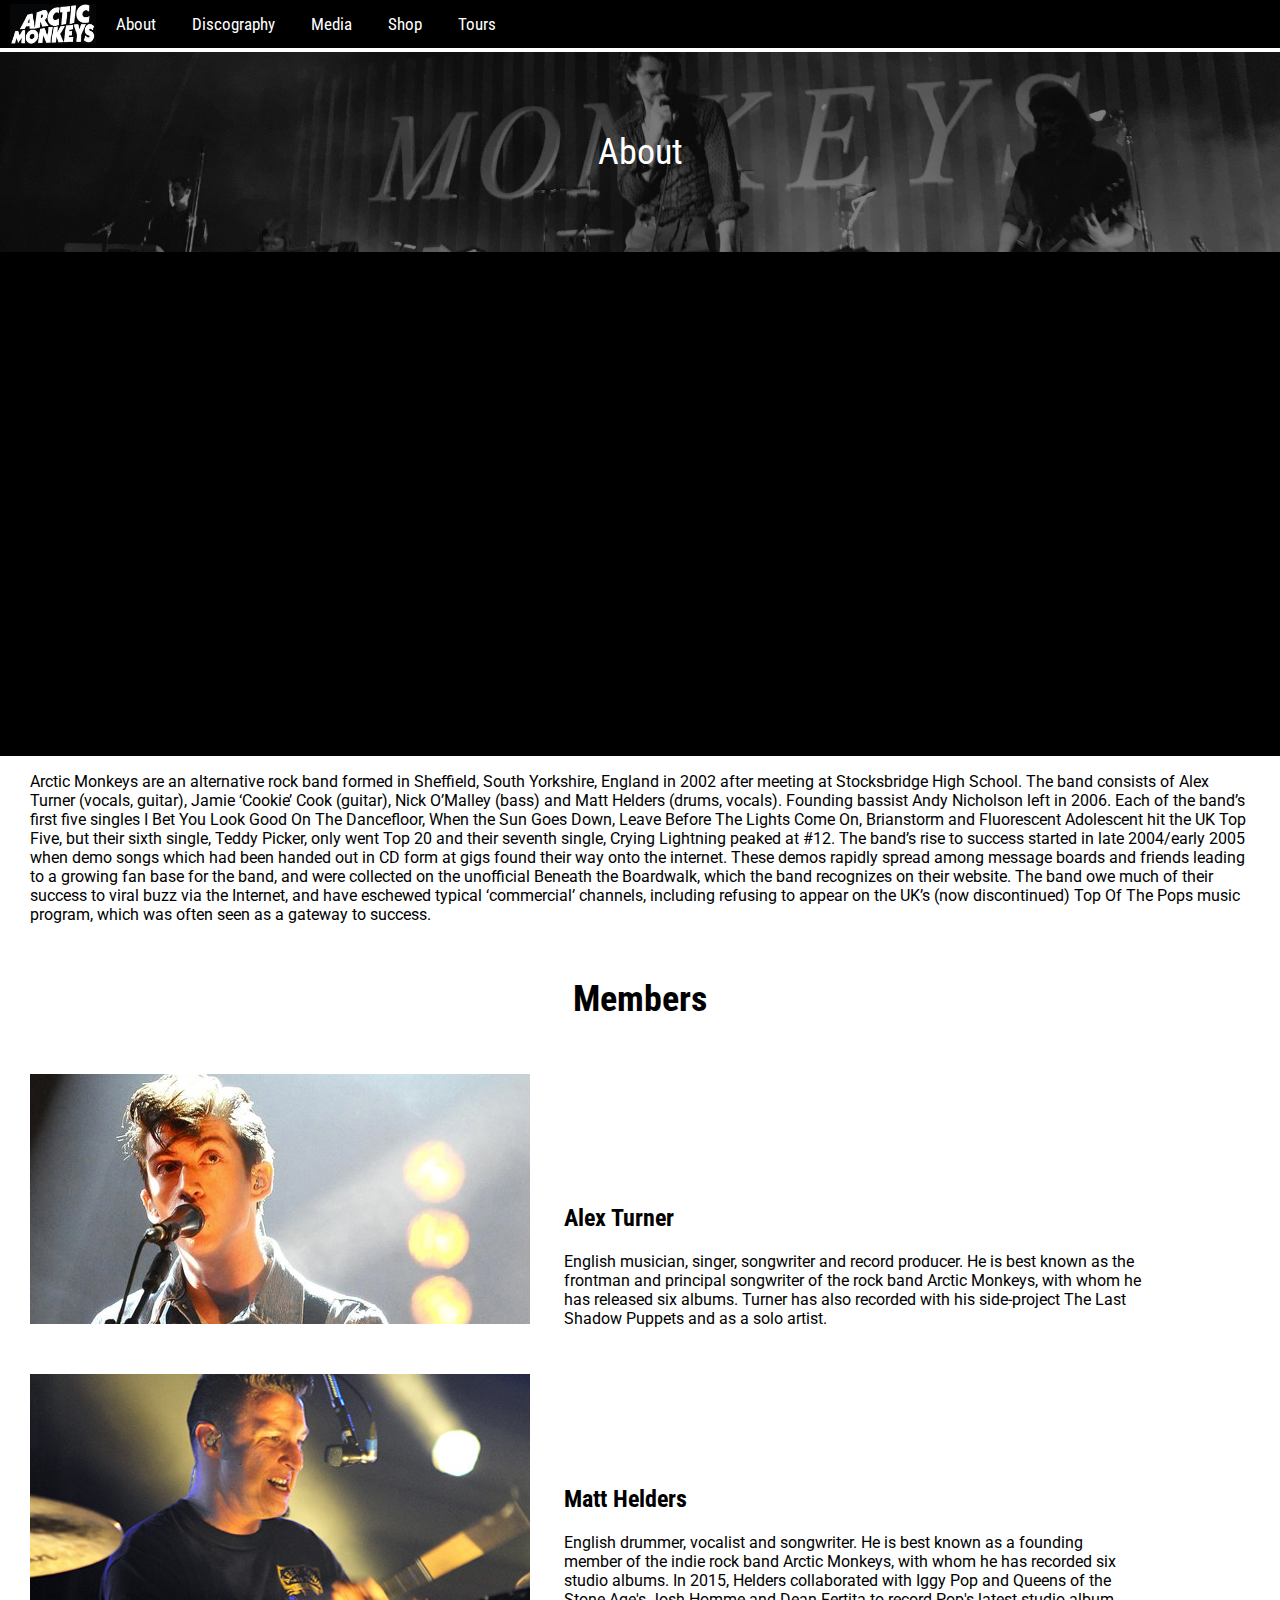
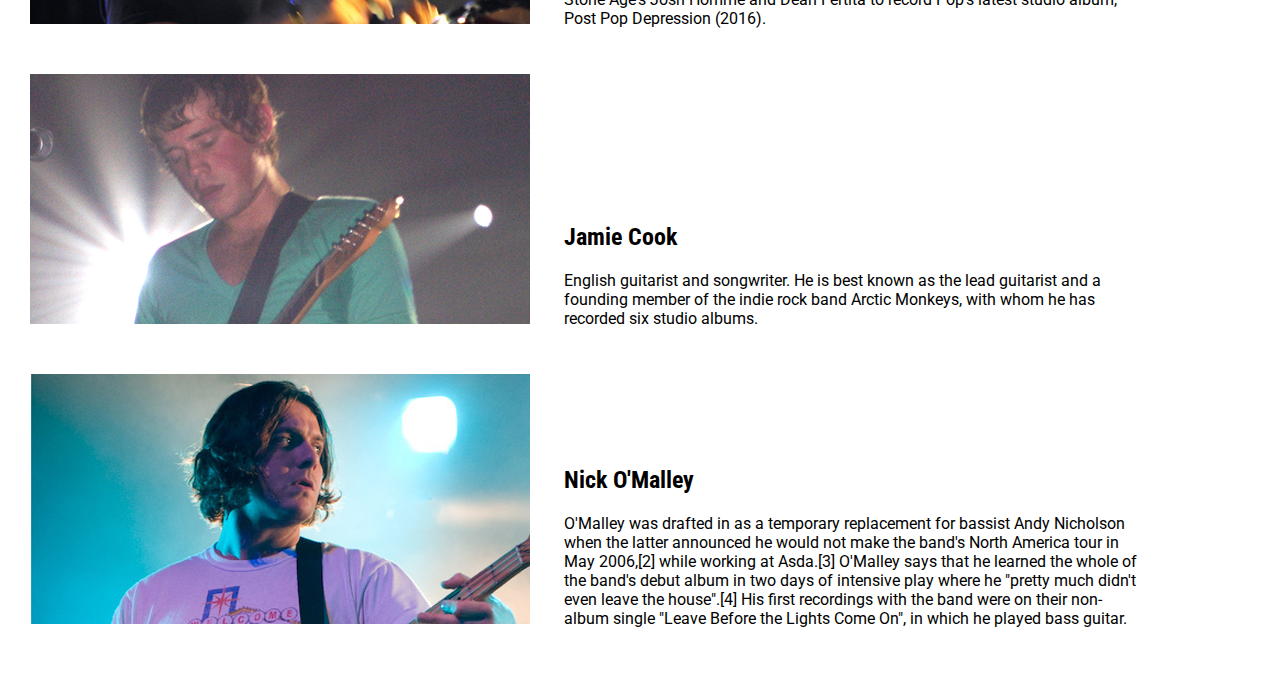
==== aboutpage.html @ d3245ab1 "New improvements" ====
<!DOCTYPE html>
<html lang="en">

<head>
  <title>About</title>
  <link rel="stylesheet" href="/assets/stylesheets/css-prueba.css">
  <link href="https://fonts.googleapis.com/css?family=Roboto+Condensed" rel="stylesheet">
  <link href="https://fonts.googleapis.com/css?family=Roboto" rel="stylesheet">
</head>

<body>
  <!-- Main Menu -->
  <div class="topnav">
    <a href="index.html">
    <div class="menu-logo"></div>
    </a>
    <a href="aboutpage.html">
      <div class="buttonactive"> About </div>
    </a>
    <a href="discographypage.html">
      <div class="buttonactive">Discography</div>
    </a>
    <a href=" ">
      <div class="buttonactive"> Media </div>
    </a>
    <a href=" ">
      <div class="buttonactive"> Shop </div>
    </a>
    <a href="tourspage.html">
      <div class="buttonactive"> Tours </div>
    </a>
  </div>

  <!-- Banner -->
  <div class="banner-about">
    <div class="valign"></div>
    <div class="banner-text">
      About
    </div>
  </div>

<!-- Video -->
<div class="video">
  <iframe class="videofullscreen" src="https://www.youtube.com/embed/8lLZA5PbUIE" allow="autoplay; encrypted-media" ></iframe>
</div>

  <!-- Texto -->
  <p class="bodytext">
    Arctic Monkeys are an alternative rock band formed in Sheffield, South Yorkshire, England in 2002 after meeting at Stocksbridge High School. The band consists of Alex Turner (vocals, guitar), Jamie ‘Cookie’ Cook (guitar), Nick O’Malley (bass) and Matt Helders (drums, vocals). Founding bassist Andy Nicholson left in 2006. Each of the band’s first five singles I Bet You Look Good On The Dancefloor, When the Sun Goes Down, Leave Before The Lights Come On, Brianstorm and Fluorescent Adolescent hit the UK Top Five, but their sixth single, Teddy Picker, only went Top 20 and their seventh single, Crying Lightning peaked at #12. The band’s rise to success started in late 2004/early 2005 when demo songs which had been handed out in CD form at gigs found their way onto the internet. These demos rapidly spread among message boards and friends leading to a growing fan base for the band, and were collected on the unofficial Beneath the Boardwalk, which the band recognizes on their website. The band owe much of their success to viral buzz via the Internet, and have eschewed typical ‘commercial’ channels, including refusing to appear on the UK’s (now discontinued) Top Of The Pops music program, which was often seen as a gateway to success.
  </p>

<!-- Integrantes -->
<h1> Members </h1>

<div class="member-space-box">
  <img class="memberphoto" src="assets/images/member1.jpg"/>
  <div class="member-descriptiom">
  <h2> Alex Turner </h2>
  <p class="bodytext">
    English musician, singer, songwriter and record producer. He is best known as the frontman and principal songwriter of the rock band Arctic Monkeys, with whom he has released six albums. Turner has also recorded with his side-project The Last Shadow Puppets and as a solo artist.
  </p>
  </div>
</div>

<div class="member-space-box">
  <img class="memberphoto" src="assets/images/member2.jpg"/>
  <div class="member-descriptiom">
  <h2> Matt Helders </h2>
  <p class="bodytext">
    English drummer, vocalist and songwriter. He is best known as a founding member of the indie rock band Arctic Monkeys, with whom he has recorded six studio albums. In 2015, Helders collaborated with Iggy Pop and Queens of the Stone Age's Josh Homme and Dean Fertita to record Pop's latest studio album, Post Pop Depression (2016).
  </p>
  </div>
</div>

<div class="member-space-box">
  <img class="memberphoto" src="assets/images/member3.jpg"/>
  <div class="member-descriptiom">
  <h2> Jamie Cook </h2>
  <p class="bodytext">
    English guitarist and songwriter. He is best known as the lead guitarist and a founding member of the indie rock band Arctic Monkeys, with whom he has recorded six studio albums.
  </p>
  </div>
</div>

<div class="member-space-box">
  <img class="memberphoto" src="assets/images/member4.jpg"/>
  <div class="member-descriptiom">
  <h2> Nick O'Malley </h2>
  <p class="bodytext">
    O'Malley was drafted in as a temporary replacement for bassist Andy Nicholson when the latter announced he would not make the band's North America tour in May 2006,[2] while working at Asda.[3] O'Malley says that he learned the whole of the band's debut album in two days of intensive play where he "pretty much didn't even leave the house".[4] His first recordings with the band were on their non-album single "Leave Before the Lights Come On", in which he played bass guitar.
  </p>
  </div>
</div>


</body>

</html>
---- assets/stylesheets/css-prueba.css ----
/* Basics */
a{
  text-decoration: none;
}
body {
  margin: 0px;
  border: 0px;
  padding: 0px;
}
div{
  display: inline-block;
}
h1{
  font-family: 'Roboto Condensed';
  text-align: center;
  font-size: 36px;
  padding: 30px;
}
h2{
  font-family: 'Roboto Condensed';
  font-size: 24px;
  padding-left: 30px;
  padding-right: 30px;
}

/* Main Bar Menu */
.topnav {
    background-color: black;
    overflow: hidden;
    height:100%;
    width: 100%;
    position: relative;
    z-index: 10;
}

.buttonactive {
    float: Center;
    color: white;
    text-align: center;
    vertical-align: middle;
    padding: 14px 16px;
    text-decoration: none;
    font-size: 17px;
    font-family: 'Roboto Condensed';
    height: 100%;
}

.buttonactive:hover{
  background-color:hsl(0, 100%, 25%);
  color: white;
  height: 100%;
}

.buttonactive:active{
  background-color: hsl(0, 100%, 25%);
  color: white;
  height: 100%;
}

.menu-logo{
  background-image: url("/assets/images/logo.jpg");
  background-size: cover;
  background-position: center;
  background-repeat: no-repeat;
  padding-right: 16px;
  padding-top: 10px;
  height: 30px;
  width: 70px;
  margin-left: 10px;
  vertical-align: middle;

}

/* Banner */
.banner-about{
  background-image: linear-gradient(rgba(0, 0, 0, 0.5), rgba(0, 0, 0, 0.5)), url("/assets/images/banner-about.jpg");
  background-size: cover;
  background-repeat: no-repeat;
  background-position: center;
  width: 100%;
  height: 200px;
  padding: 0px;
  border: 0;
  margin: 0px;
  display: flex;
  align-items: center;
  justify-content: center;
}

.banner-text{
  width: 100%;
  vertical-align: middle;
  color: white;
  font-size: 36px;
  text-align: center;
  font-family: 'Roboto Condensed';

}

/* Videos */
.video{
  width: 100%;
  height: 100%;
  background-color: black;
  align-items: center;
  align-content: center;
}

.videofullscreen{
  width: 80%;
  height: 500px;
  margin-left: 10%;
  margin-right: 10%;
  align-self: center;
  border: 0;
}

.videofullscreen2{
  width: 80vw;
  height: 100vh;
  margin-left: 10%;
  margin-right: 10%;
  align-self: center;
  border: 0;
}

#myVideo {
    position: fixed;
    right: 0;
    bottom: 0;
    min-width: 100%;
    min-height: 100%;
}

/* Body Text */
.bodytext{
  font-family: 'Roboto';
  text-align: left;
  font-size: 16px;
  padding-left: 30px;
  padding-right: 30px;
}

/* About Page */
.member-descriptiom{
  width: 50%;
}

.memberphoto{
  padding-left: 30px;
}

.member-space-box{
  padding-bottom: 30px;
}
/* Tours Page */
table{
padding: 30px;
}
th{
  font-family: 'Roboto Condensed';
  text-align: center;
  font-size: 20px;
  padding: 30px;
}
td{
  font-family: 'Roboto';
  text-align: center;
  font-size: 16px;
  padding:15px;
}
.buy-button{
  font-family: 'Roboto';
  text-align: center;
  font-size: 16px;
  font-weight: 500;
  padding:15px;
  color: black;
  text-decoration: underline;
}
.buy-button:hover{
  font-family: 'Roboto';
  text-align: center;
  font-size: 16px;
  font-weight: 500;
  padding:15px;
  color: hsl(0, 100%, 25%);
}

/* Discography Page */
.albumbox{
  width: 100%;
  vertical-align: top;
  padding-bottom: 60px;
}
.music-descriptiom{
  width: 50%;
  vertical-align: top;
}
.music-list{
  font-family: 'Roboto';
  text-align: left;
  font-size: 16px;
  padding-left: 30px;
  line-height: 35px;
  vertical-align: top;
}
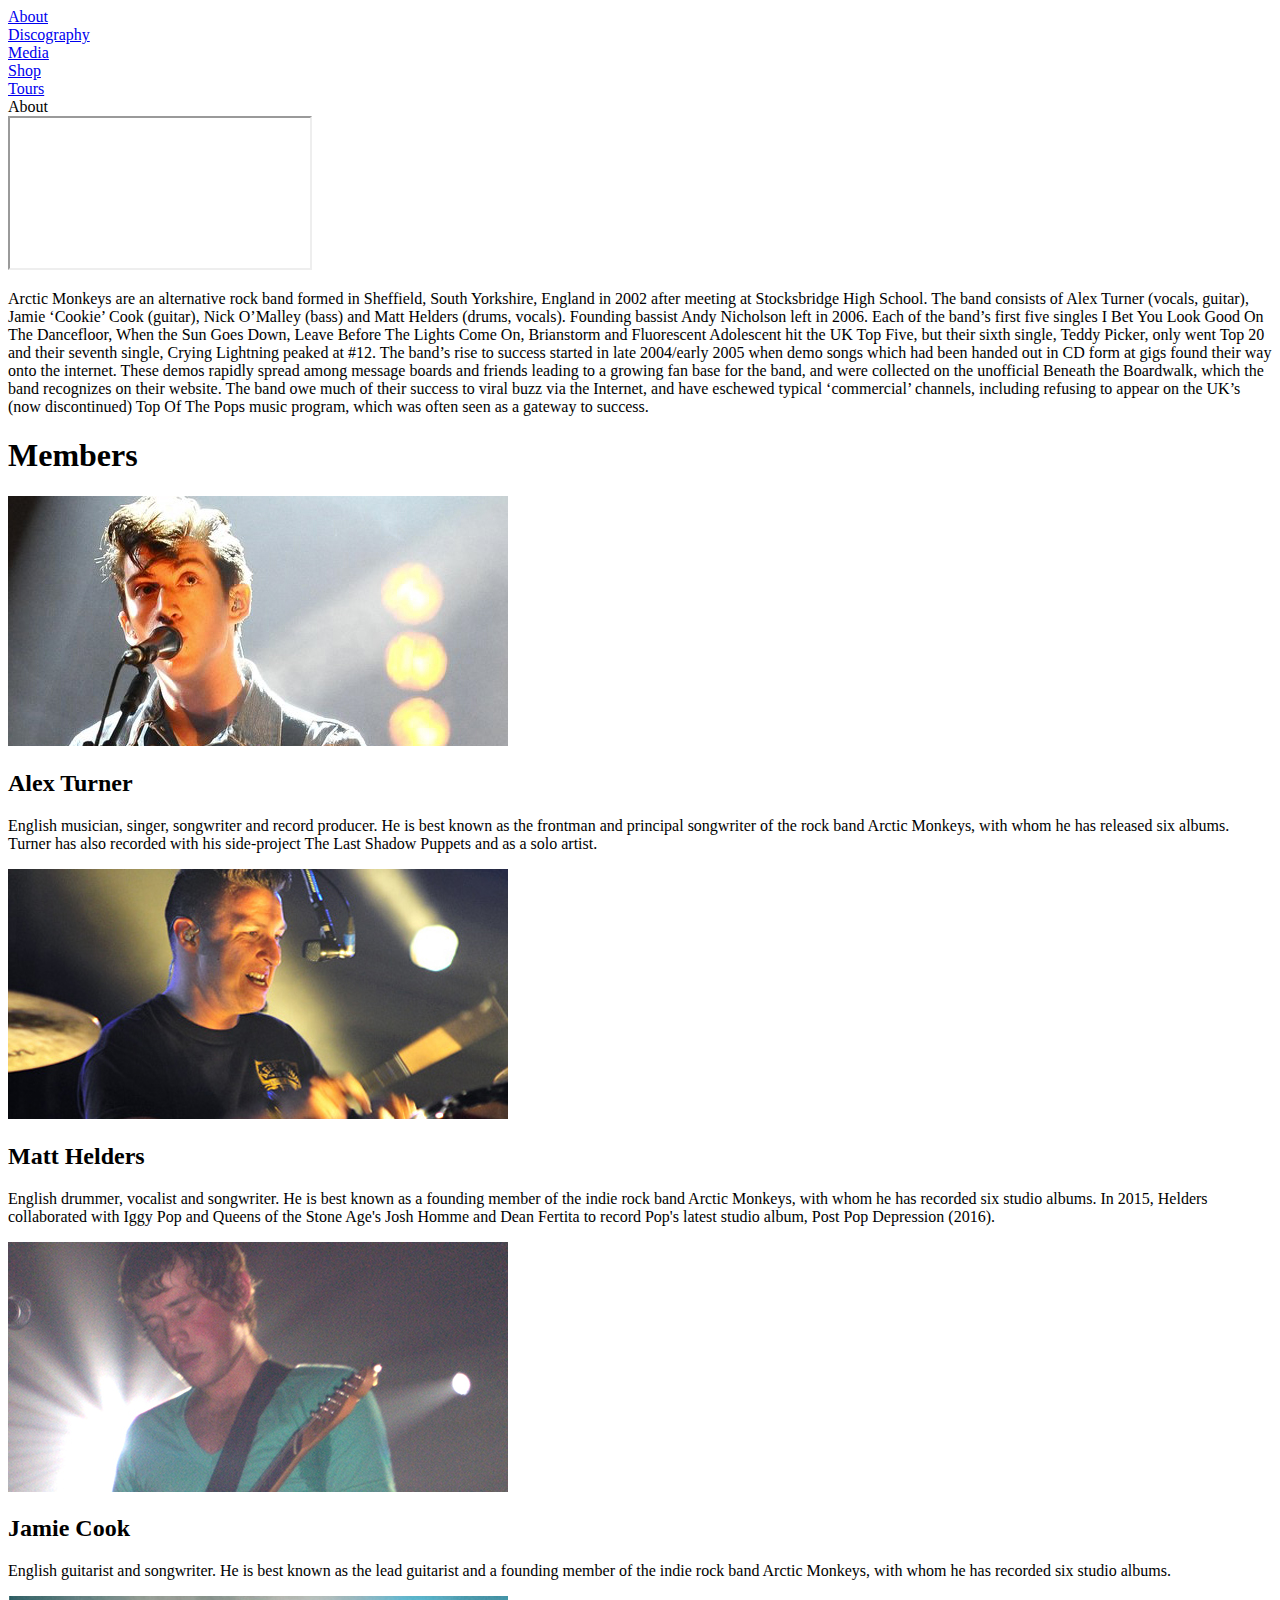
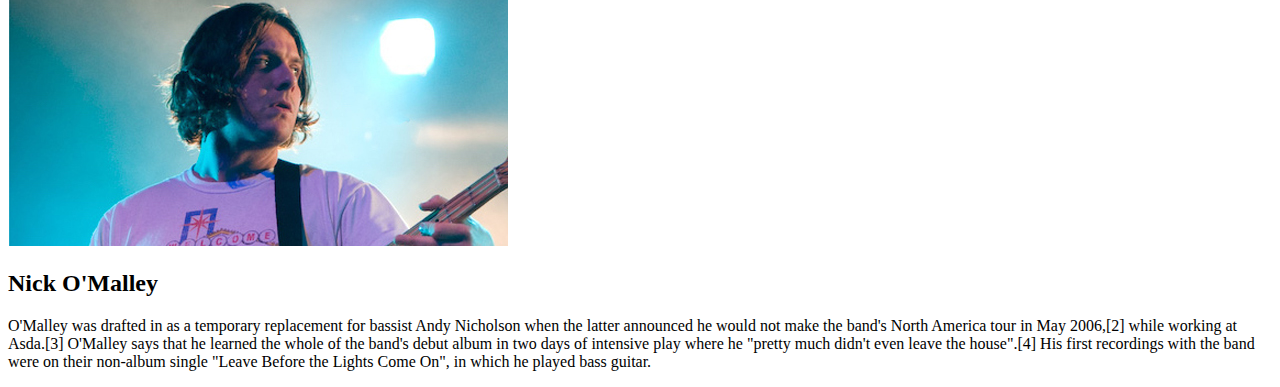
==== commit 6d805a3e: "Update aboutpage.html" ====
--- a/aboutpage.html
+++ b/aboutpage.html
@@ -3,7 +3,7 @@
 
 <head>
   <title>About</title>
-  <link rel="stylesheet" href="/assets/stylesheets/css-prueba.css">
+  <link rel="stylesheet" href="../stylesheets/css-prueba.css">
   <link href="https://fonts.googleapis.com/css?family=Roboto+Condensed" rel="stylesheet">
   <link href="https://fonts.googleapis.com/css?family=Roboto" rel="stylesheet">
 </head>
@@ -23,7 +23,7 @@
     <a href=" ">
       <div class="buttonactive"> Media </div>
     </a>
-    <a href=" ">
+    <a href="shoppage.html">
       <div class="buttonactive"> Shop </div>
     </a>
     <a href="tourspage.html">
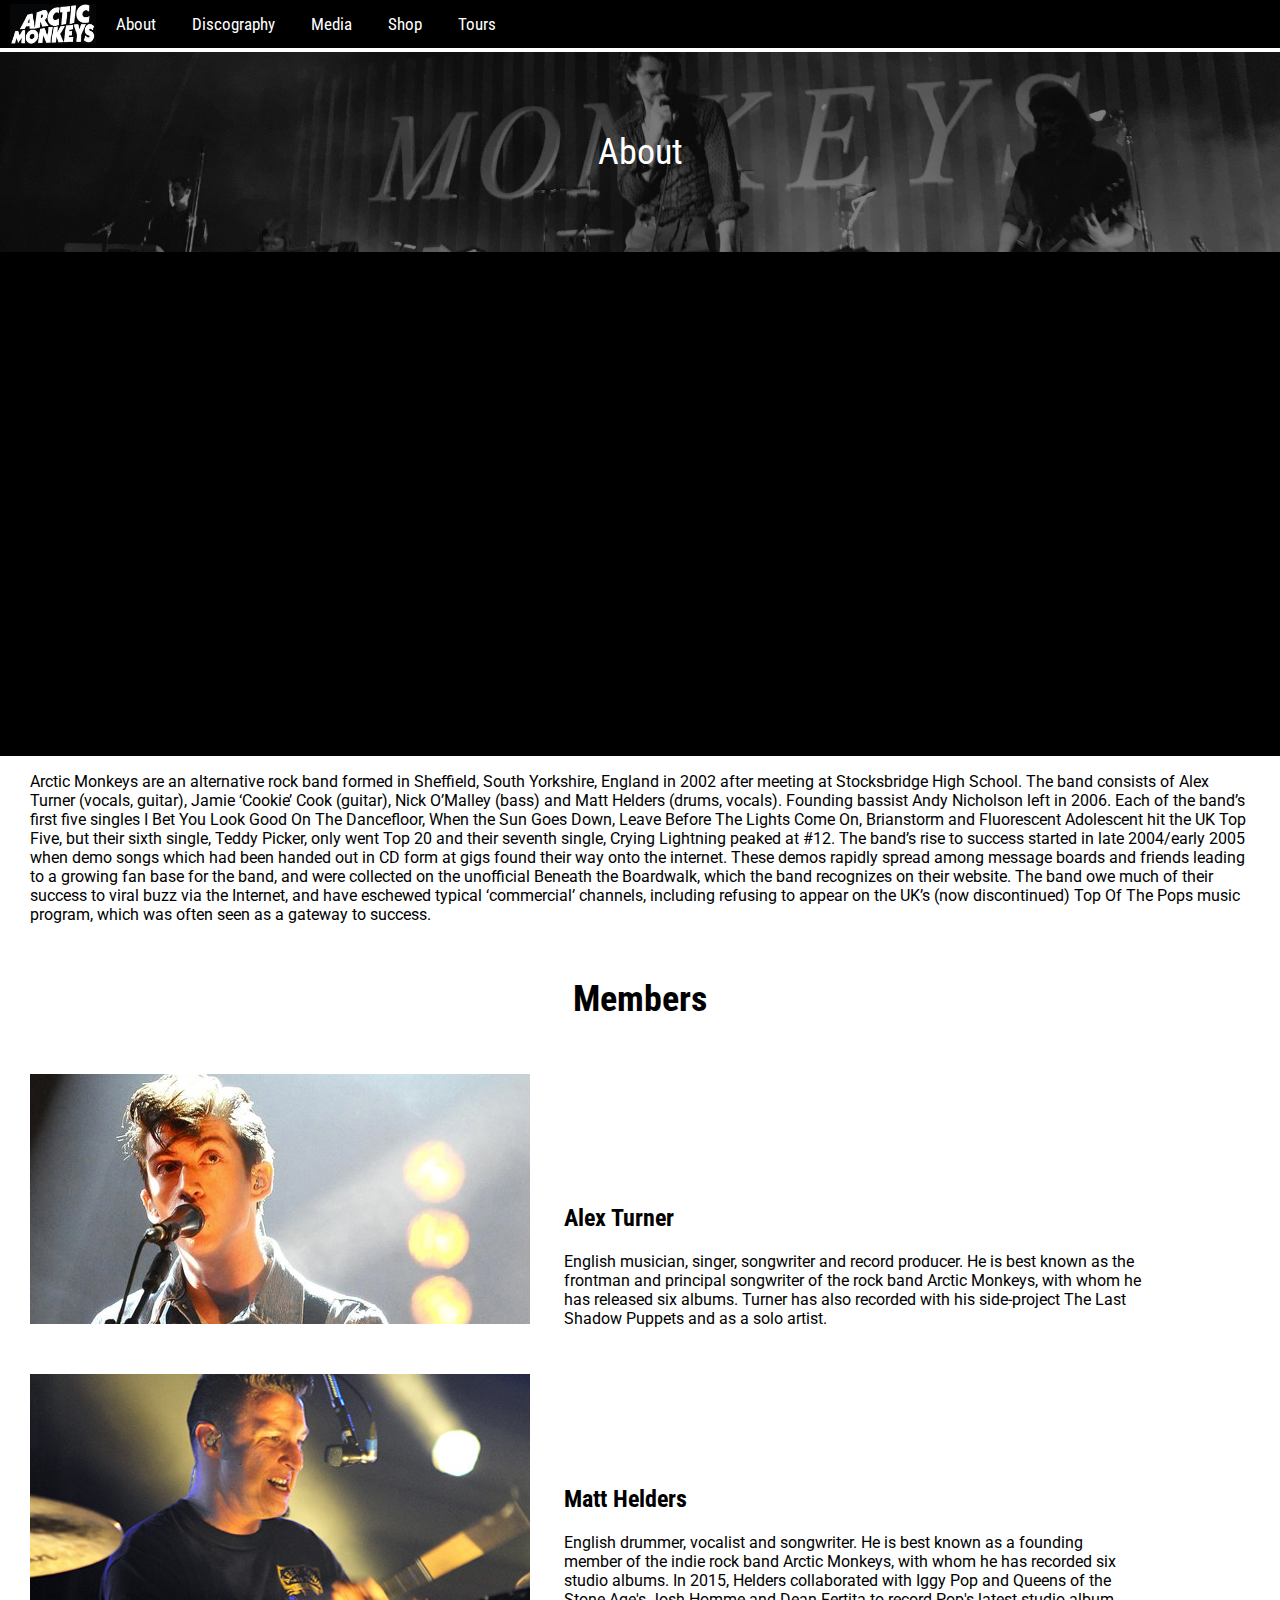
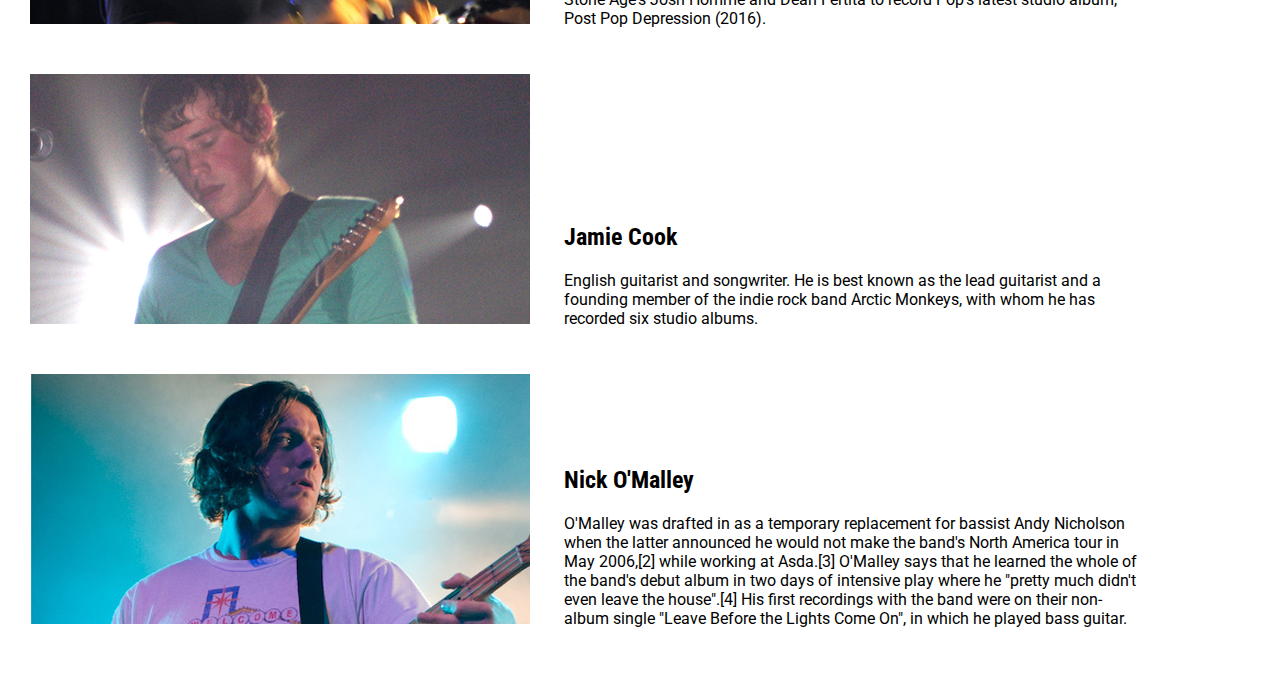
==== commit e3b91c63: "Update aboutpage.html" ====
--- a/aboutpage.html
+++ b/aboutpage.html
@@ -3,7 +3,7 @@
 
 <head>
   <title>About</title>
-  <link rel="stylesheet" href="../stylesheets/css-prueba.css">
+  <link rel="stylesheet" href="./assets/stylesheets/css-prueba.css">
   <link href="https://fonts.googleapis.com/css?family=Roboto+Condensed" rel="stylesheet">
   <link href="https://fonts.googleapis.com/css?family=Roboto" rel="stylesheet">
 </head>
--- a/assets/stylesheets/css-prueba.css
+++ b/assets/stylesheets/css-prueba.css
@@ -0,0 +1,274 @@
+/* Basics */
+a{
+  text-decoration: none;
+}
+body {
+  margin: 0px;
+  border: 0px;
+  padding: 0px;
+}
+div{
+  display: inline-block;
+}
+h1{
+  font-family: 'Roboto Condensed';
+  text-align: center;
+  font-size: 36px;
+  padding: 30px;
+}
+h2{
+  font-family: 'Roboto Condensed';
+  font-size: 24px;
+  padding-left: 30px;
+  padding-right: 30px;
+}
+h3{
+  font-family: 'Roboto Condensed';
+  font-size: 24px;
+  padding-left: 30px;
+  padding-right: 30px;
+  margin-top: 30px;
+  margin-bottom: 0;
+}
+/* Main Bar Menu */
+.topnav {
+    background-color: black;
+    overflow: hidden;
+    height:100%;
+    width: 100%;
+    position: relative;
+    z-index: 10;
+}
+
+.buttonactive {
+    float: Center;
+    color: white;
+    text-align: center;
+    vertical-align: middle;
+    padding: 14px 16px;
+    text-decoration: none;
+    font-size: 17px;
+    font-family: 'Roboto Condensed';
+    height: 100%;
+}
+
+.buttonactive:hover{
+  background-color:hsl(0, 100%, 25%);
+  color: white;
+  height: 100%;
+}
+
+.buttonactive:active{
+  background-color: hsl(0, 100%, 25%);
+  color: white;
+  height: 100%;
+}
+
+.menu-logo{
+  background-image: url("../images/logo.jpg");
+  background-size: cover;
+  background-position: center;
+  background-repeat: no-repeat;
+  padding-right: 16px;
+  padding-top: 10px;
+  height: 30px;
+  width: 70px;
+  margin-left: 10px;
+  vertical-align: middle;
+
+}
+
+/* Banner */
+.banner-about{
+  background-image: linear-gradient(rgba(0, 0, 0, 0.5), rgba(0, 0, 0, 0.5)), url("../images/banner-about.jpg");
+  background-size: cover;
+  background-repeat: no-repeat;
+  background-position: center;
+  width: 100%;
+  height: 200px;
+  padding: 0px;
+  border: 0;
+  margin: 0px;
+  display: flex;
+  align-items: center;
+  justify-content: center;
+}
+
+.banner-text{
+  width: 100%;
+  vertical-align: middle;
+  color: white;
+  font-size: 36px;
+  text-align: center;
+  font-family: 'Roboto Condensed';
+
+}
+
+/* Videos */
+.video{
+  width: 100%;
+  height: 100%;
+  background-color: black;
+  align-items: center;
+  align-content: center;
+}
+
+.videofullscreen{
+  width: 80%;
+  height: 500px;
+  margin-left: 10%;
+  margin-right: 10%;
+  align-self: center;
+  border: 0;
+}
+
+.videofullscreen2{
+  width: 80vw;
+  height: 100vh;
+  margin-left: 10%;
+  margin-right: 10%;
+  align-self: center;
+  border: 0;
+}
+
+#myVideo {
+    position: fixed;
+    right: 0;
+    bottom: 0;
+    min-width: 100%;
+    min-height: 100%;
+}
+
+/* Body Text */
+.bodytext{
+  font-family: 'Roboto';
+  text-align: left;
+  font-size: 16px;
+  padding-left: 30px;
+  padding-right: 30px;
+}
+
+/* About Page */
+.member-descriptiom{
+  width: 50%;
+}
+
+.memberphoto{
+  padding-left: 30px;
+}
+
+.member-space-box{
+  padding-bottom: 30px;
+}
+/* Tours Page */
+table{
+padding: 30px;
+}
+th{
+  font-family: 'Roboto Condensed';
+  text-align: center;
+  font-size: 20px;
+  padding: 30px;
+}
+td{
+  font-family: 'Roboto';
+  text-align: center;
+  font-size: 16px;
+  padding:15px;
+}
+.buy-button{
+  font-family: 'Roboto';
+  text-align: center;
+  font-size: 16px;
+  font-weight: 500;
+  padding:15px;
+  color: black;
+  text-decoration: underline;
+}
+.buy-button:hover{
+  font-family: 'Roboto';
+  text-align: center;
+  font-size: 16px;
+  font-weight: 500;
+  padding:15px;
+  color: hsl(0, 100%, 25%);
+}
+
+/* Discography Page */
+.albumbox{
+  width: 100%;
+  vertical-align: top;
+  padding-bottom: 60px;
+}
+.music-descriptiom{
+  width: 50%;
+  vertical-align: top;
+}
+.music-list{
+  font-family: 'Roboto';
+  text-align: left;
+  font-size: 16px;
+  padding-left: 30px;
+  line-height: 35px;
+  vertical-align: top;
+}
+
+/* Shop Page */
+
+.btn{
+background-color: hsl(0, 100%, 25%);
+border: none;
+color: white;
+padding: 10px;
+text-align: center;
+text-decoration: none;
+display: inline-block;
+font-family: "Roboto";
+font-size: 16px;
+margin: 5px 3px;
+border-radius: 30px;
+}
+
+.btn:hover{
+  background-color: black;
+}
+.btn.active{
+  background-color: black;
+}
+#myBtnContainer{
+  width: 100%;
+  padding: 10px;
+}
+.price{
+  font-family: 'Roboto';
+  text-align: left;
+  font-size: 16px;
+  padding-left: 30px;
+  padding-right: 30px;
+}
+.filterDiv{
+  width: 400px;
+  height: auto;
+  display: none;
+
+
+}
+.show {
+    display: flex;
+    flex-direction: column;
+    align-items: center;
+    justify-content: center;
+    padding-bottom: 20px;
+    padding-top: 20px;
+}
+
+.container{
+  overflow: hidden;
+  width: 100%;
+  height: auto;
+  display: flex;
+  flex-wrap: wrap;
+  margin-top: 30px;
+  margin-bottom: 60px;
+  justify-content: center;
+}
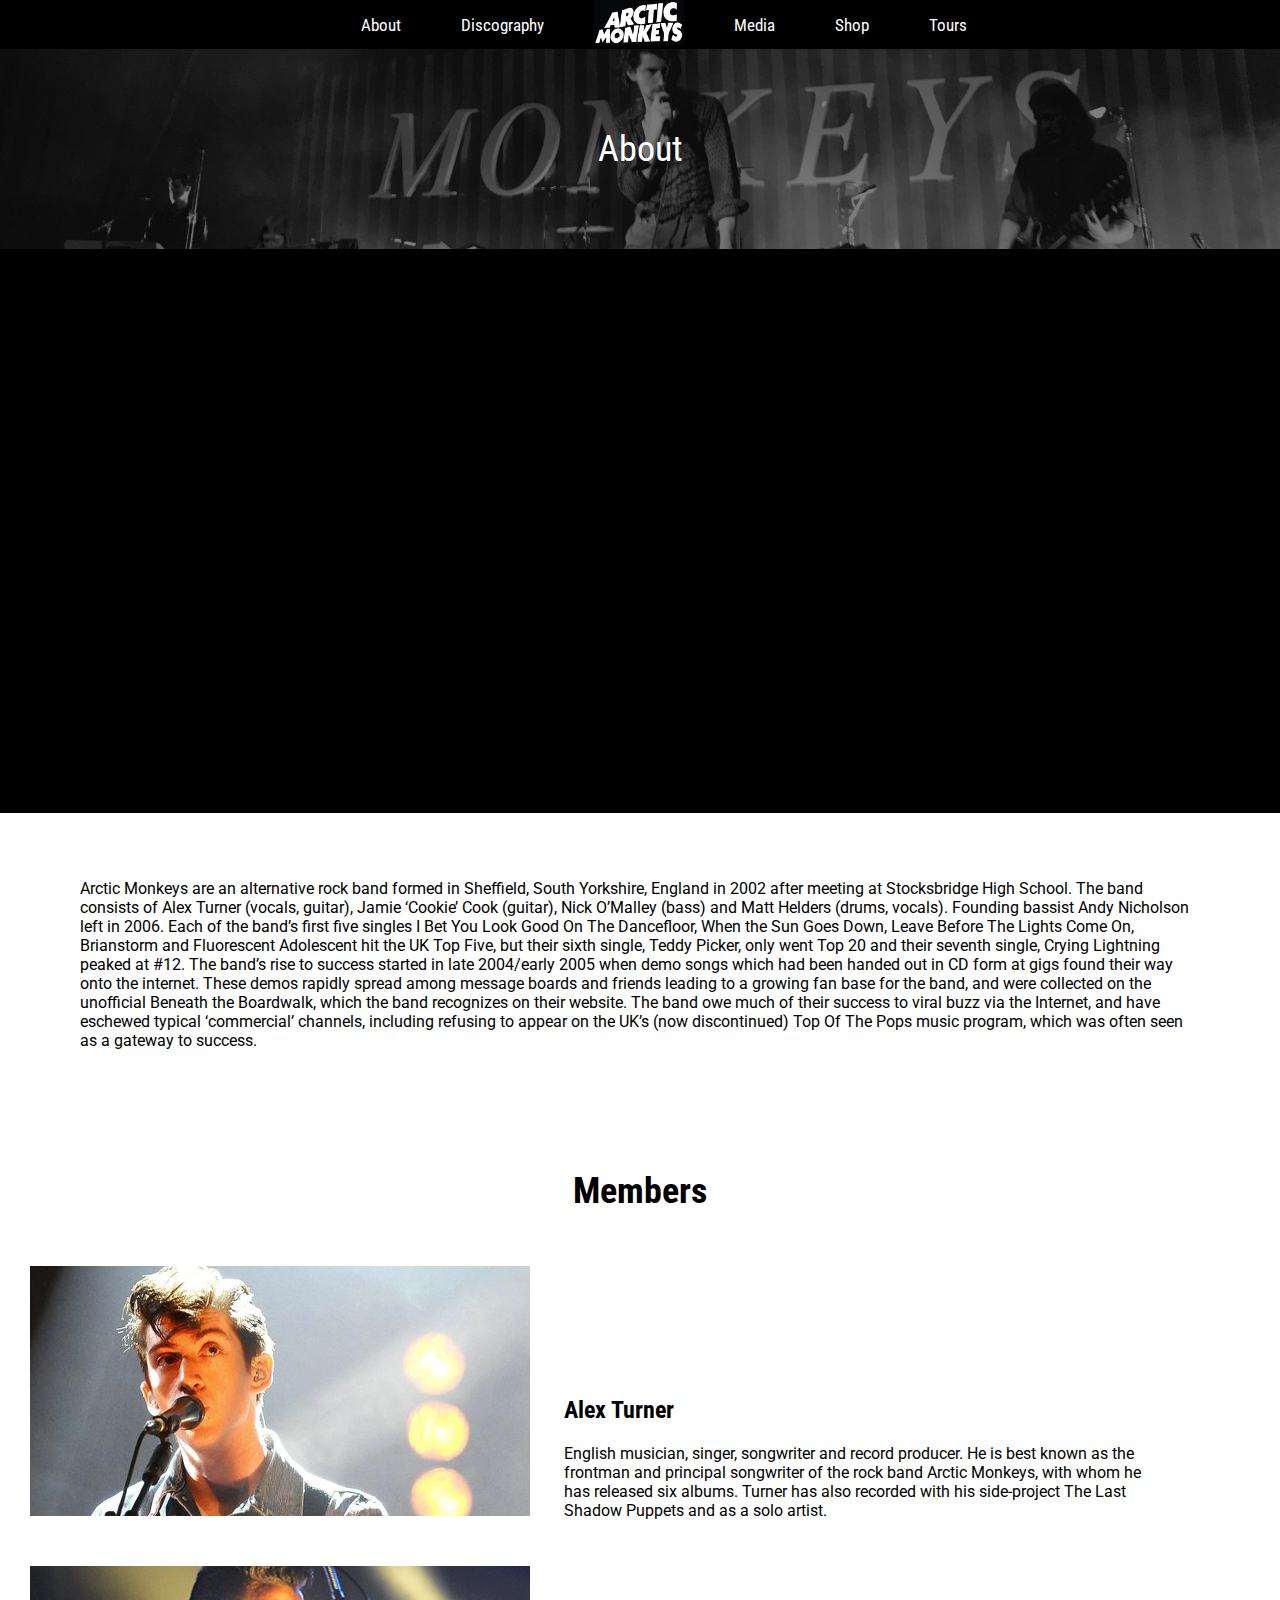
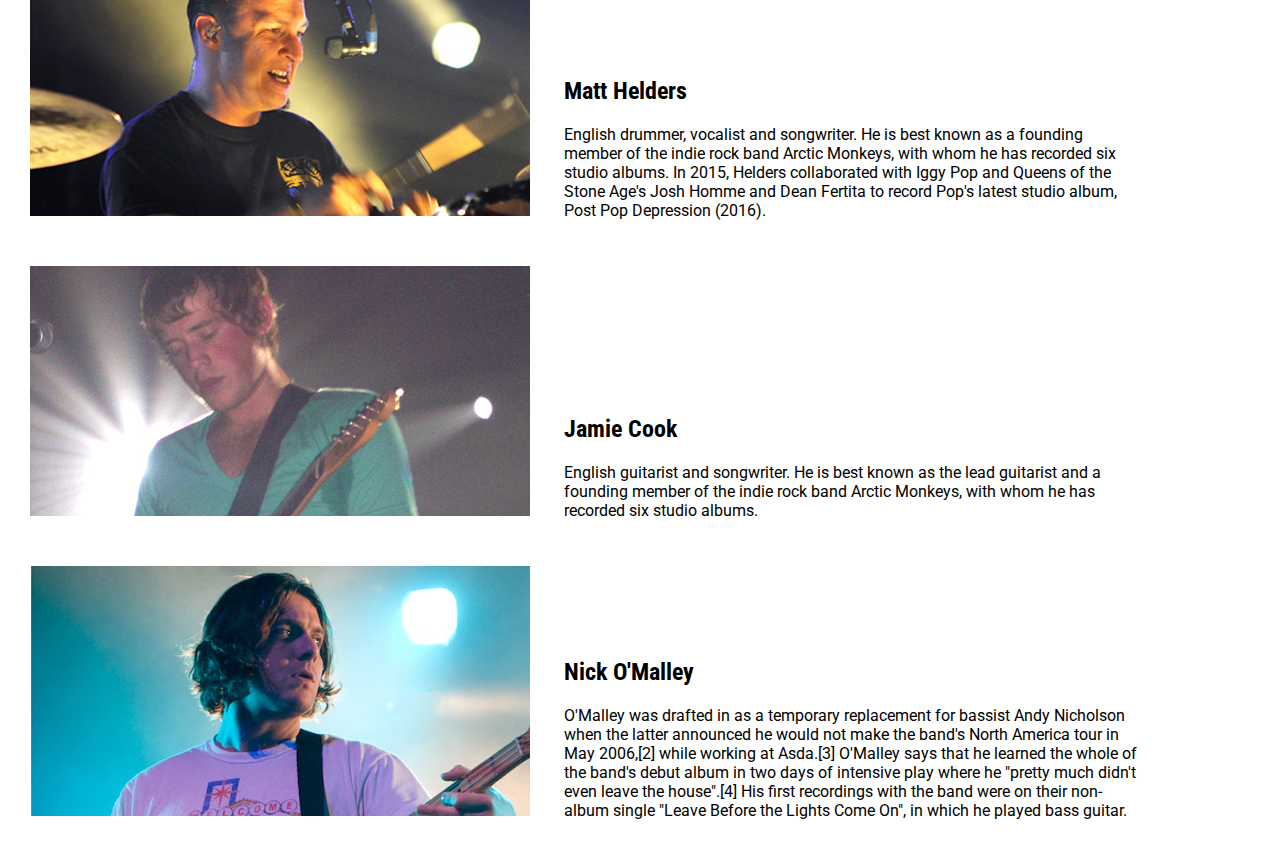
==== commit e7f6243d: "New changes + media page" ====
--- a/aboutpage.html
+++ b/aboutpage.html
@@ -3,7 +3,7 @@
 
 <head>
   <title>About</title>
-  <link rel="stylesheet" href="./assets/stylesheets/css-prueba.css">
+  <link rel="stylesheet" href="/assets/stylesheets/css-prueba.css">
   <link href="https://fonts.googleapis.com/css?family=Roboto+Condensed" rel="stylesheet">
   <link href="https://fonts.googleapis.com/css?family=Roboto" rel="stylesheet">
 </head>
@@ -11,16 +11,19 @@
 <body>
   <!-- Main Menu -->
   <div class="topnav">
-    <a href="index.html">
-    <div class="menu-logo"></div>
-    </a>
+
+    <div class="fakespace"></div>
+
     <a href="aboutpage.html">
       <div class="buttonactive"> About </div>
     </a>
     <a href="discographypage.html">
       <div class="buttonactive">Discography</div>
     </a>
-    <a href=" ">
+    <a href="index.html">
+    <img class="logo" src="/assets/images/logo.jpg" href="index.html" />
+    </a>
+    <a href="mediapage.html">
       <div class="buttonactive"> Media </div>
     </a>
     <a href="shoppage.html">
@@ -29,8 +32,9 @@
     <a href="tourspage.html">
       <div class="buttonactive"> Tours </div>
     </a>
+
   </div>
-
+  
   <!-- Banner -->
   <div class="banner-about">
     <div class="valign"></div>
@@ -45,10 +49,11 @@
 </div>
 
   <!-- Texto -->
+  <div class="bigparrg">
   <p class="bodytext">
     Arctic Monkeys are an alternative rock band formed in Sheffield, South Yorkshire, England in 2002 after meeting at Stocksbridge High School. The band consists of Alex Turner (vocals, guitar), Jamie ‘Cookie’ Cook (guitar), Nick O’Malley (bass) and Matt Helders (drums, vocals). Founding bassist Andy Nicholson left in 2006. Each of the band’s first five singles I Bet You Look Good On The Dancefloor, When the Sun Goes Down, Leave Before The Lights Come On, Brianstorm and Fluorescent Adolescent hit the UK Top Five, but their sixth single, Teddy Picker, only went Top 20 and their seventh single, Crying Lightning peaked at #12. The band’s rise to success started in late 2004/early 2005 when demo songs which had been handed out in CD form at gigs found their way onto the internet. These demos rapidly spread among message boards and friends leading to a growing fan base for the band, and were collected on the unofficial Beneath the Boardwalk, which the band recognizes on their website. The band owe much of their success to viral buzz via the Internet, and have eschewed typical ‘commercial’ channels, including refusing to appear on the UK’s (now discontinued) Top Of The Pops music program, which was often seen as a gateway to success.
   </p>
-
+  </div>
 <!-- Integrantes -->
 <h1> Members </h1>
 
--- a/assets/stylesheets/css-prueba.css
+++ b/assets/stylesheets/css-prueba.css
@@ -30,14 +30,57 @@
   margin-top: 30px;
   margin-bottom: 0;
 }
+h4{
+  z-index: 30;
+  position: relative;
+  color: rgba(255,255,255,0.75);
+  font-family: 'Roboto Condensed';
+  font-size: 50px;
+  line-height: 60px;
+  margin: 0px;
+}
+h5{
+  z-index: 30;
+  position: relative;
+  color: rgba(255,255,255,0.75);
+  font-family: 'Roboto';
+  font-weight: lighter;
+  font-size: 20px;
+  margin-top: 10px;
+}
+/* Index */
+.overvideo{
+  z-index: 30;
+}
+.bigtitle{
+  z-index: 30;
+  display: flex;
+  flex-direction: column;
+  align-items: center;
+  justify-content: center;
+  margin-top: 100px;
+}
+
 /* Main Bar Menu */
+.fakespace{
+  width: 47px;
+}
+.logo{
+  width: 90px;
+  height: auto;
+  padding-left: 20px;
+  padding-right: 20px;
+}
 .topnav {
+    z-index: 30;
     background-color: black;
-    overflow: hidden;
+    position: sticky;
+    display: flex;
+    flex-direction: row;
+    align-items: center;
+    justify-content: center;
     height:100%;
     width: 100%;
-    position: relative;
-    z-index: 10;
 }
 
 .buttonactive {
@@ -45,7 +88,7 @@
     color: white;
     text-align: center;
     vertical-align: middle;
-    padding: 14px 16px;
+    padding: 14px 30px;
     text-decoration: none;
     font-size: 17px;
     font-family: 'Roboto Condensed';
@@ -118,6 +161,8 @@
   height: 500px;
   margin-left: 10%;
   margin-right: 10%;
+  margin-top: 30px;
+  margin-bottom: 30px;
   align-self: center;
   border: 0;
 }
@@ -132,6 +177,7 @@
 }
 
 #myVideo {
+    z-index: 10;
     position: fixed;
     right: 0;
     bottom: 0;
@@ -147,7 +193,10 @@
   padding-left: 30px;
   padding-right: 30px;
 }
-
+.bigparrg{
+  margin: 50px;
+
+}
 /* About Page */
 .member-descriptiom{
   width: 50%;
@@ -272,3 +321,29 @@
   margin-bottom: 60px;
   justify-content: center;
 }
+
+/* Media */
+.videoabout{
+  width: 100%;
+  height: 100%;
+  background-color: white;
+  align-items: center;
+  align-content: center;
+}
+
+.mediaimg{
+  width: 334px;
+  height: 155px;
+  padding: 22px;
+}
+
+.mediadisplay{
+  display: flex;
+  flex-direction:row;
+  align-items: center;
+  justify-content: center;
+  padding-bottom: 20px;
+  padding-top: 20px;
+  margin-left: 40px;
+  margin-right: 40px;
+}
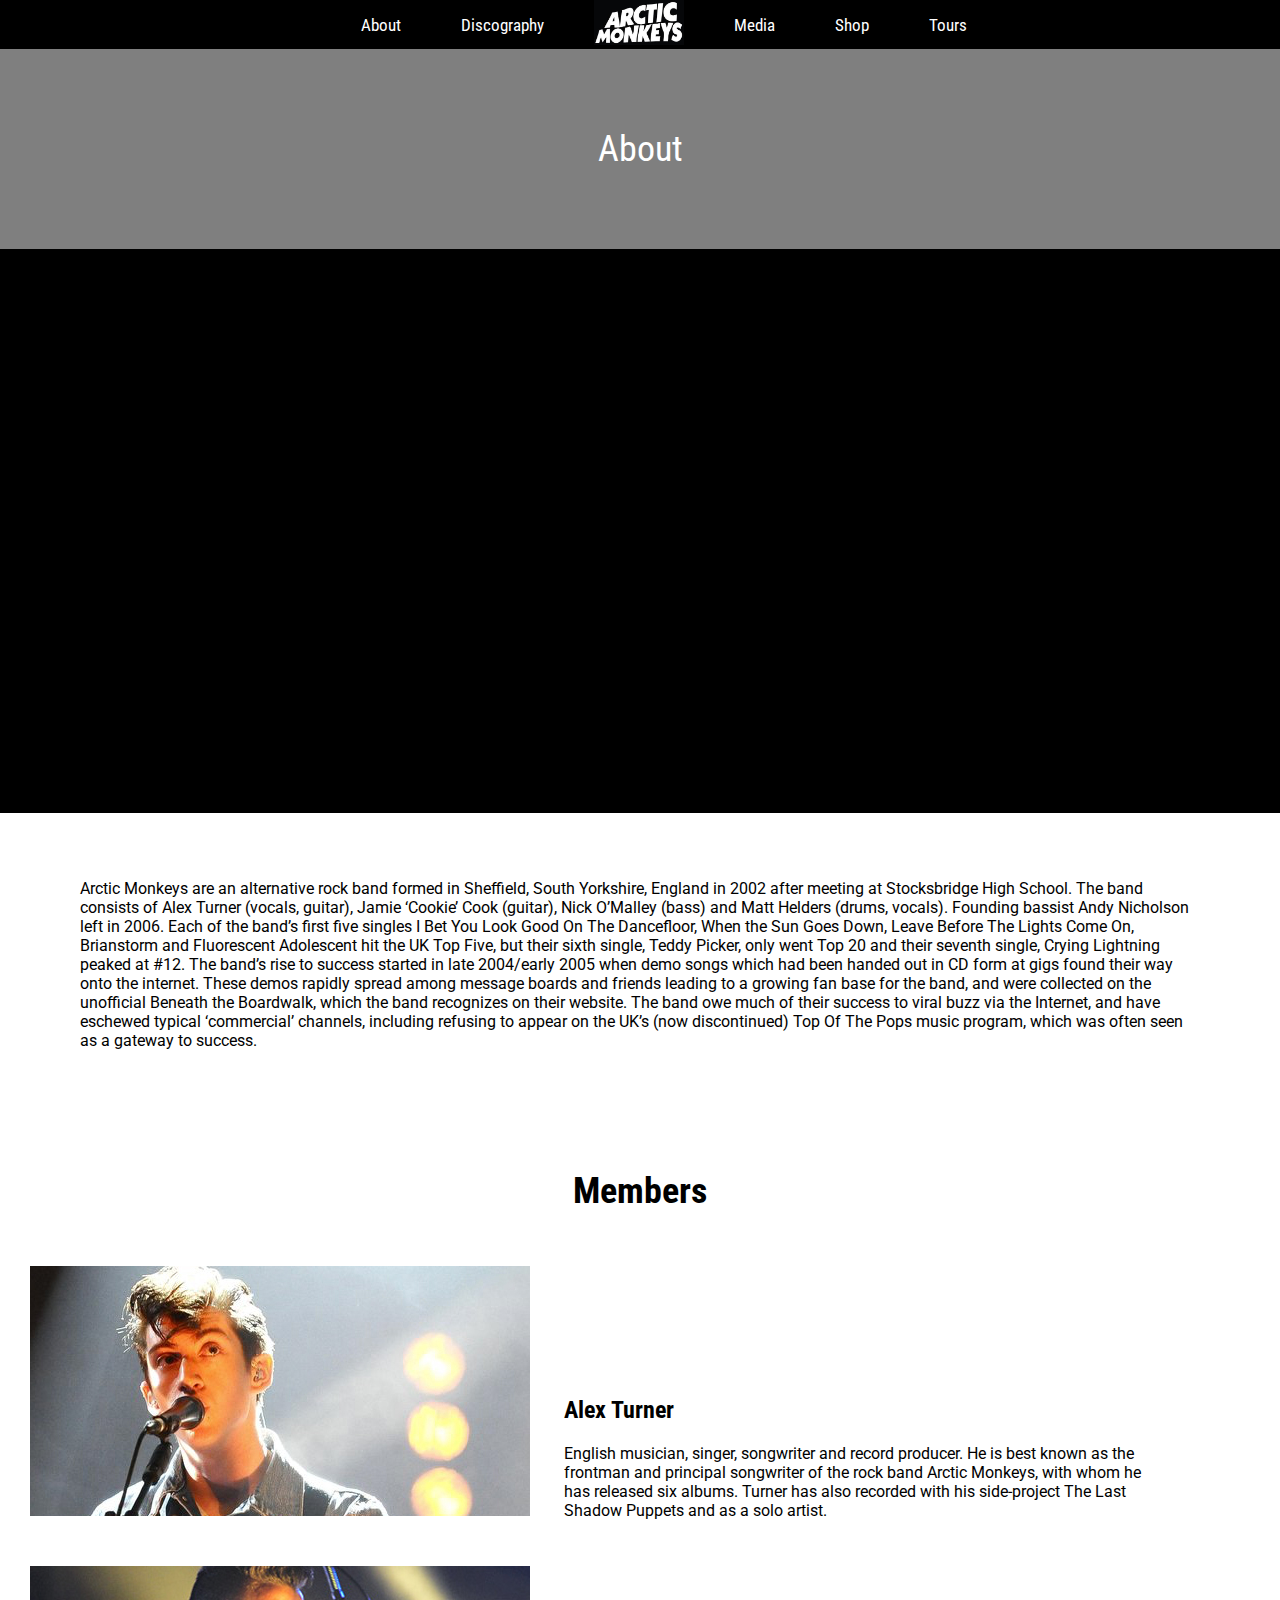
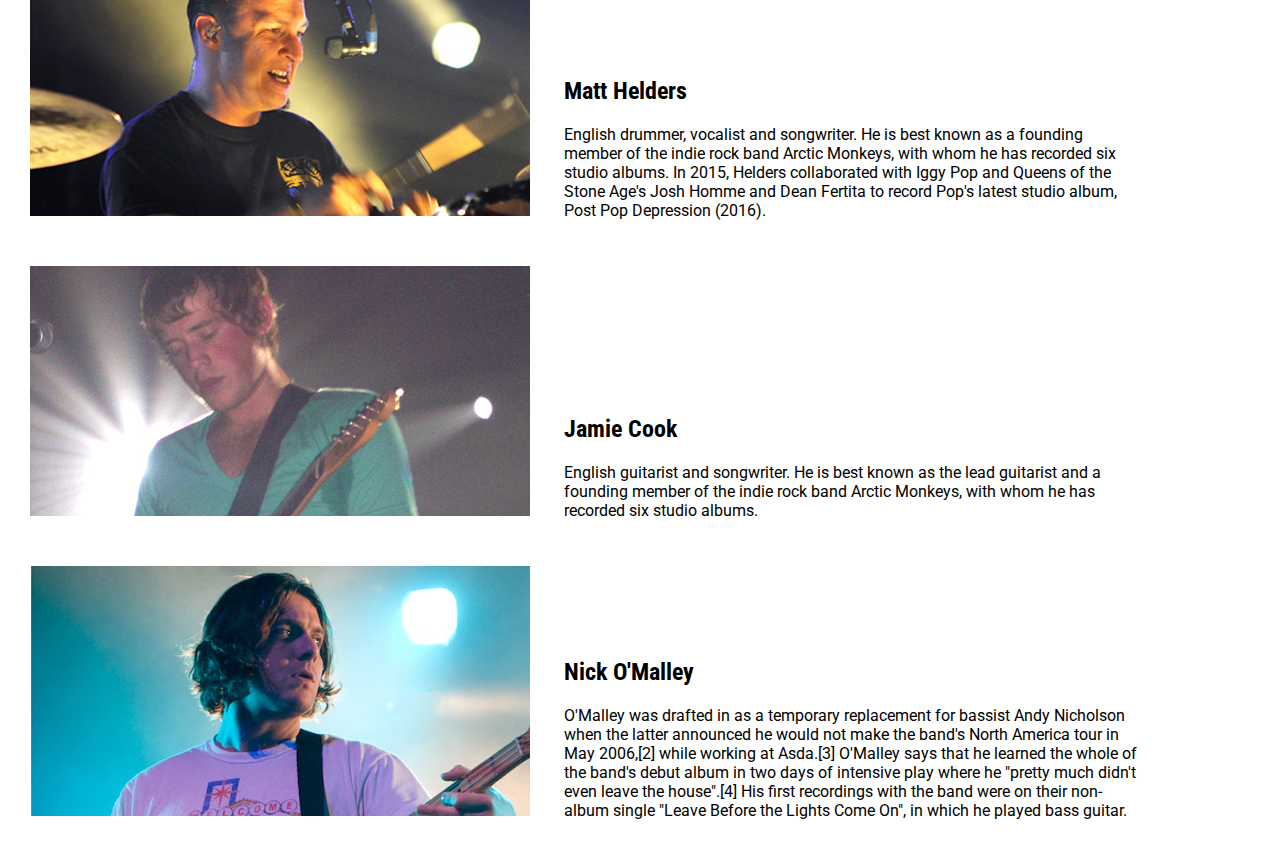
==== commit 8ee41b49: "Update aboutpage.html" ====
--- a/aboutpage.html
+++ b/aboutpage.html
@@ -3,7 +3,7 @@
 
 <head>
   <title>About</title>
-  <link rel="stylesheet" href="/assets/stylesheets/css-prueba.css">
+  <link rel="stylesheet" href="./assets/stylesheets/css-prueba.css">
   <link href="https://fonts.googleapis.com/css?family=Roboto+Condensed" rel="stylesheet">
   <link href="https://fonts.googleapis.com/css?family=Roboto" rel="stylesheet">
 </head>
--- a/assets/stylesheets/css-prueba.css
+++ b/assets/stylesheets/css-prueba.css
@@ -123,7 +123,7 @@
 
 /* Banner */
 .banner-about{
-  background-image: linear-gradient(rgba(0, 0, 0, 0.5), rgba(0, 0, 0, 0.5)), url("../images/banner-about.jpg");
+  background-image: linear-gradient(rgba(0, 0, 0, 0.5), rgba(0, 0, 0, 0.5)), url("./assets/images/banner-about.jpg");
   background-size: cover;
   background-repeat: no-repeat;
   background-position: center;
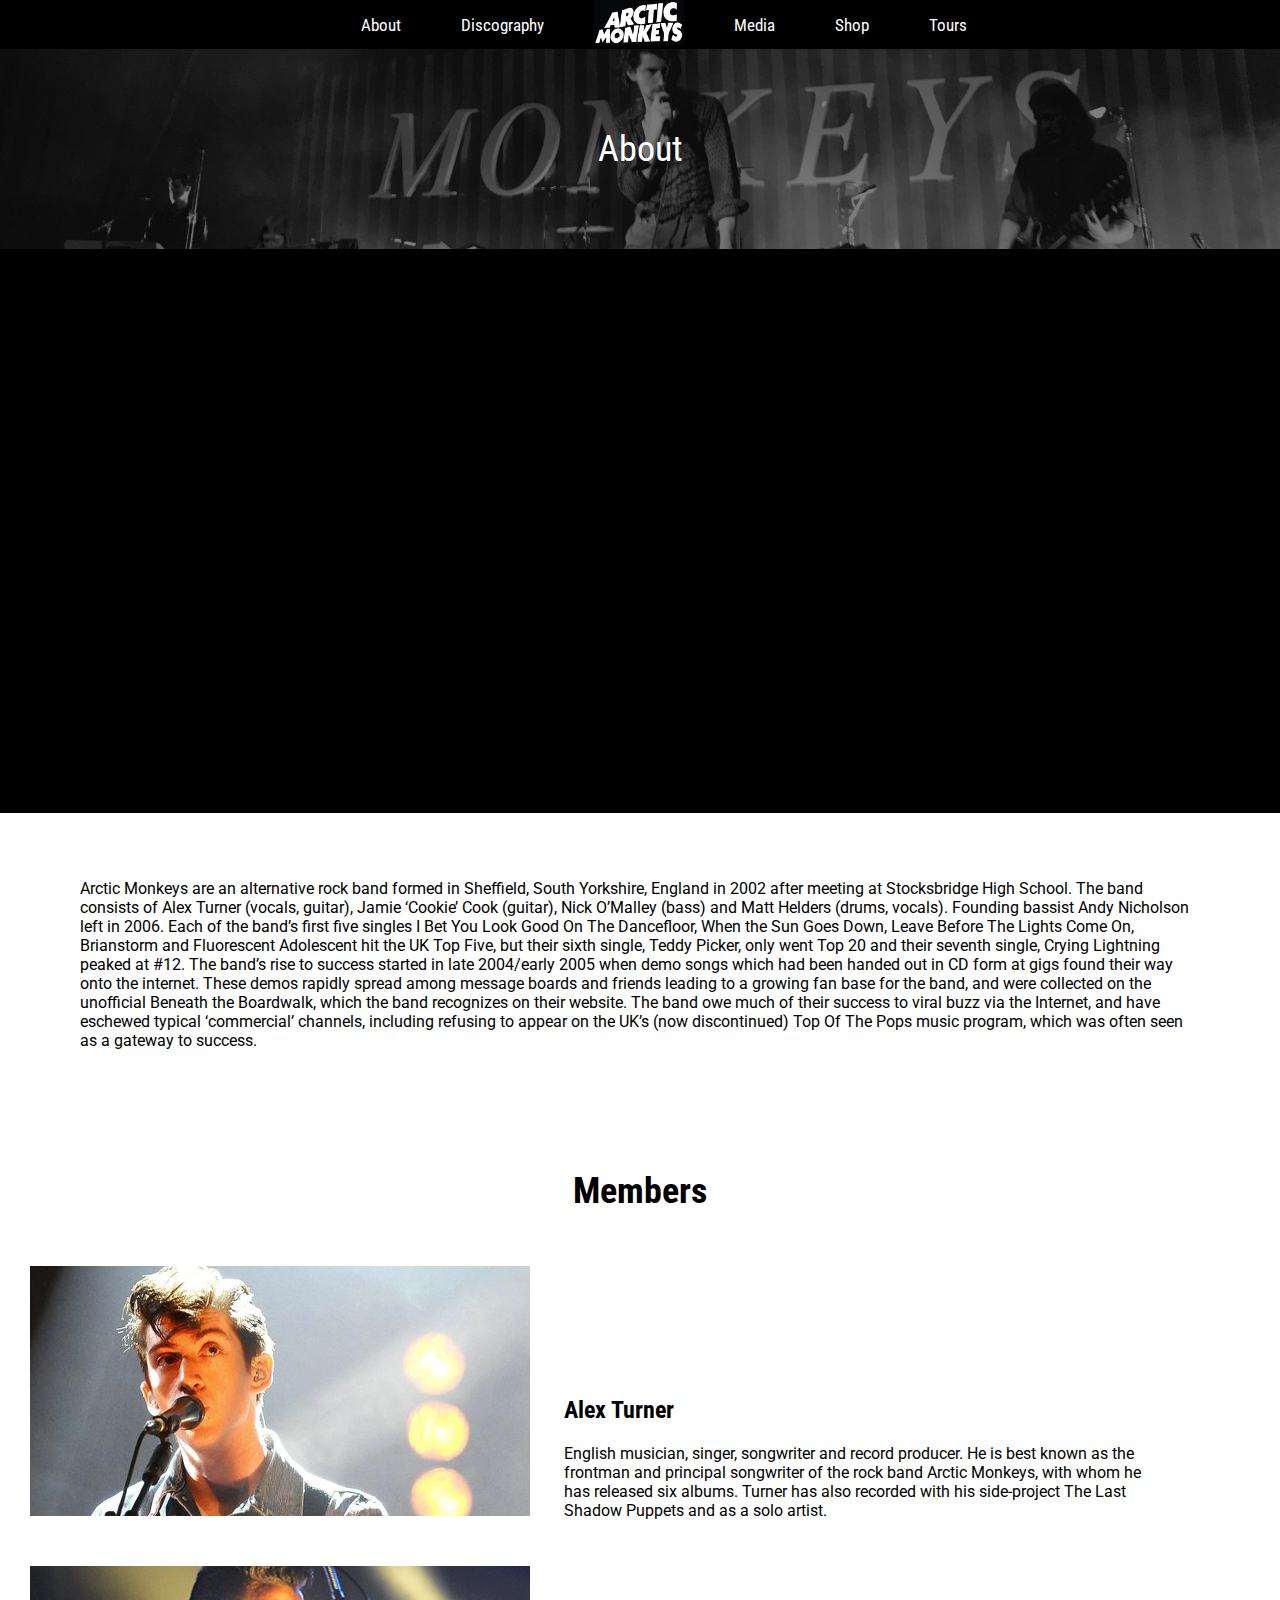
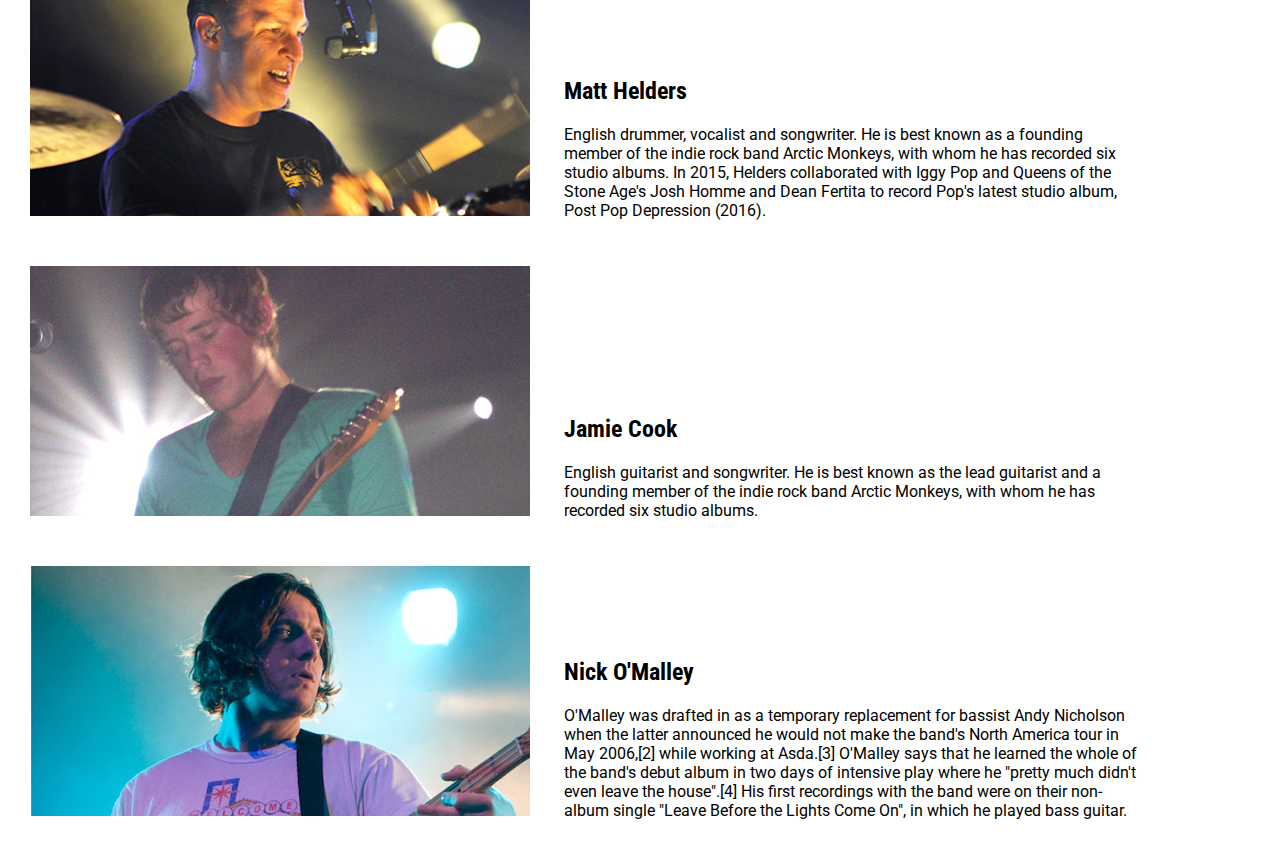
==== commit af57124c: "Update aboutpage.html" ====
--- a/aboutpage.html
+++ b/aboutpage.html
@@ -21,7 +21,7 @@
       <div class="buttonactive">Discography</div>
     </a>
     <a href="index.html">
-    <img class="logo" src="/assets/images/logo.jpg" href="index.html" />
+    <img class="logo" src="./assets/images/logo.jpg" href="index.html" />
     </a>
     <a href="mediapage.html">
       <div class="buttonactive"> Media </div>
--- a/assets/stylesheets/css-prueba.css
+++ b/assets/stylesheets/css-prueba.css
@@ -123,7 +123,7 @@
 
 /* Banner */
 .banner-about{
-  background-image: linear-gradient(rgba(0, 0, 0, 0.5), rgba(0, 0, 0, 0.5)), url("./assets/images/banner-about.jpg");
+  background-image: linear-gradient(rgba(0, 0, 0, 0.5), rgba(0, 0, 0, 0.5)), url("../images/banner-about.jpg");
   background-size: cover;
   background-repeat: no-repeat;
   background-position: center;
